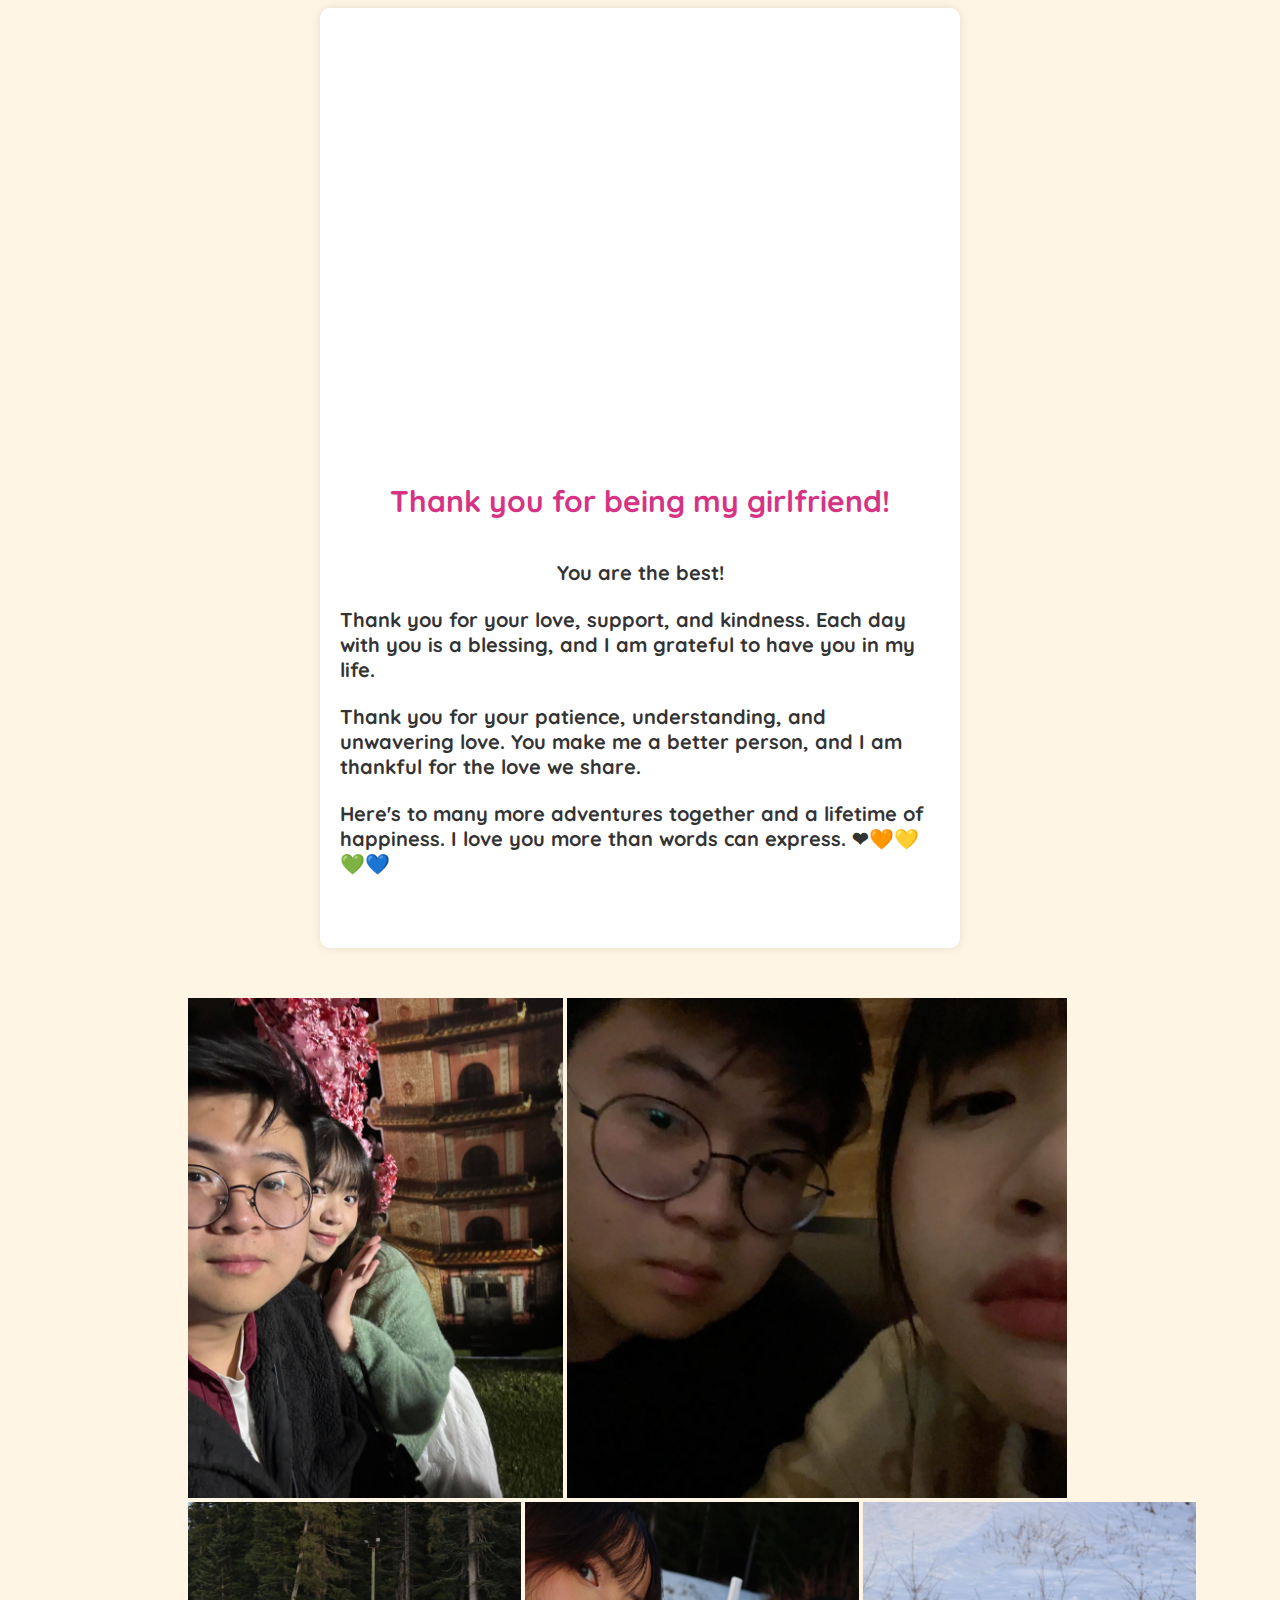
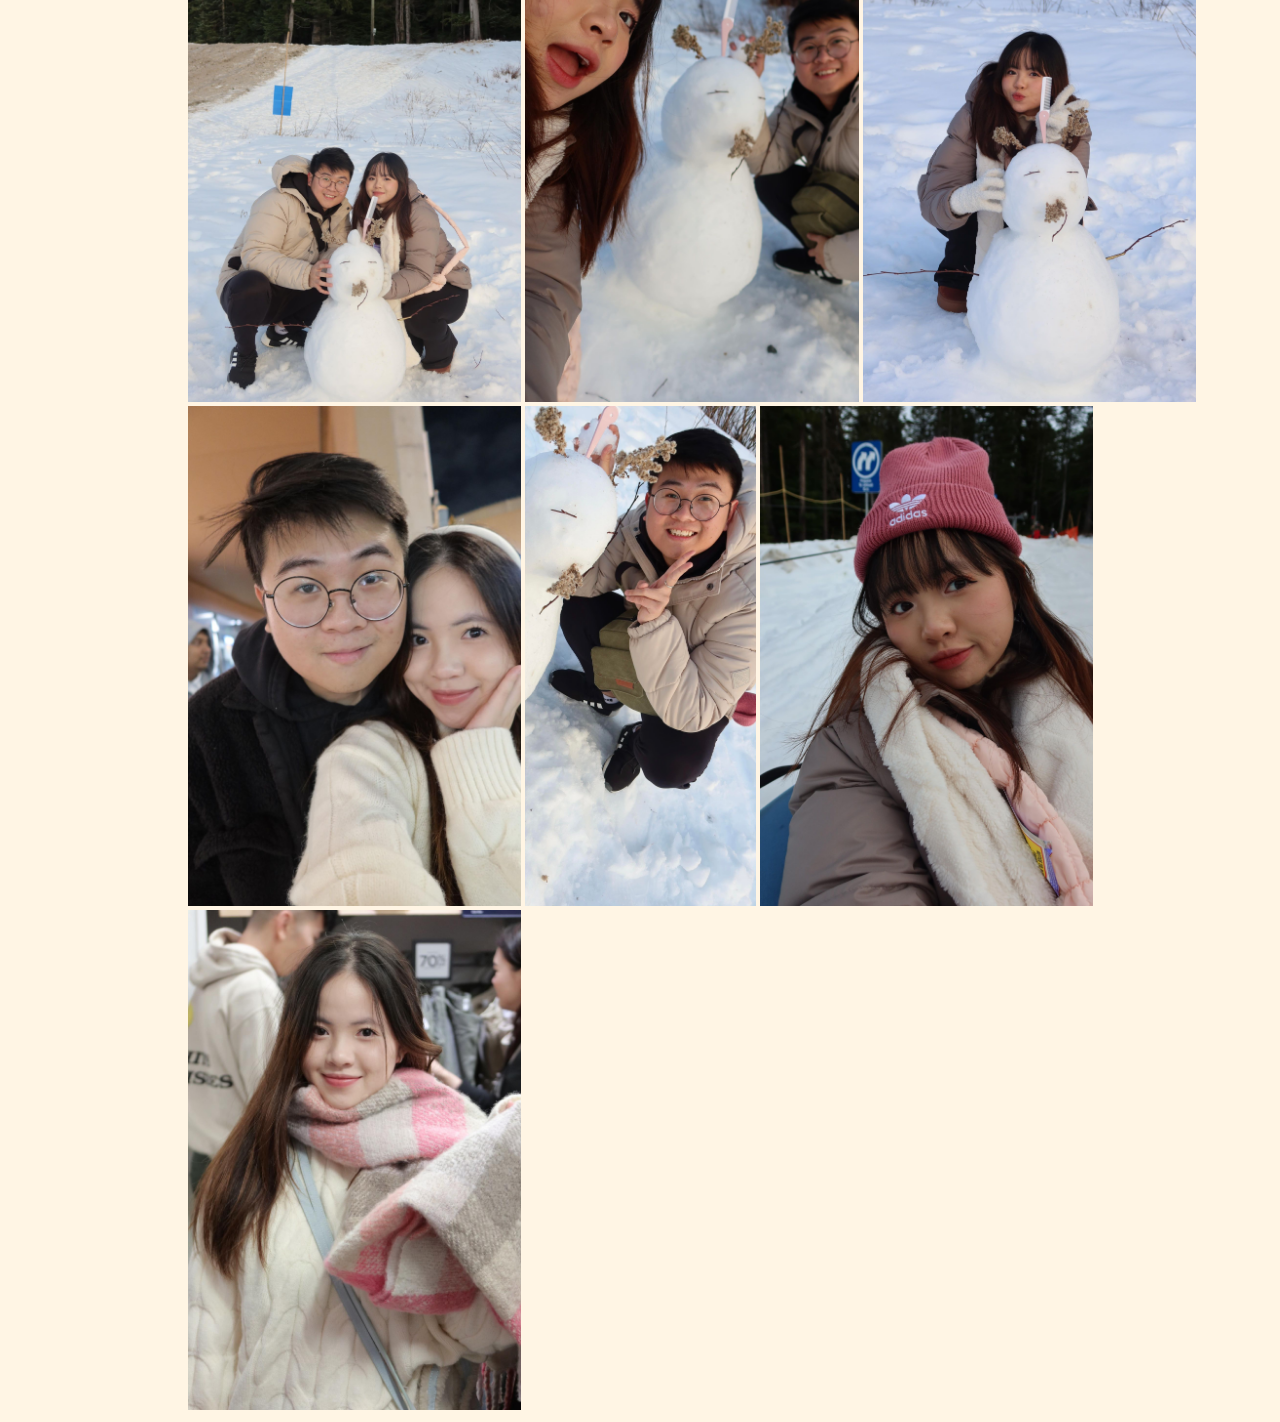
==== end.html @ a818e501 "update" ====
<!DOCTYPE html>
<html lang="en">
<head>
    <meta charset="UTF-8">
    <meta name="viewport" content="width=device-width, initial-scale=1.0">
    <title>Thank You</title>
    <link rel="stylesheet" href="/css/end.css">
    <link rel="preconnect" href="https://fonts.googleapis.com">
    <link rel="preconnect" href="https://fonts.gstatic.com" crossorigin>
    <link href="https://fonts.googleapis.com/css2?family=Quicksand:wght@300..700&display=swap" rel="stylesheet">
</head>
<body>
    <div class="container">
        <iframe src="https://giphy.com/embed/3o752obYVRjAcJ4vsc" width="380" height="380" frameBorder="0" class="giphy-embed" allowFullScreen></iframe>
        <h2>Thank you for being my girlfriend!</h2>
        <p>You are the best!</p>
        <p>Thank you for your love, support, and kindness. Each day with you is a blessing, and I am grateful to have you in my life.</p>
    
        <p>Thank you for your patience, understanding, and unwavering love. You make me a better person, and I am thankful for the love we share.</p>
        <p>Here's to many more adventures together and a lifetime of happiness. I love you more than words can express. ❤🧡💛💚💙</p>

        

    </div>
    <div class="img-container">
        <img src="/asset/pic1.jpg" alt="">
        <img src="/asset/pic2.jpg" alt="">
        <img src="/asset/pic3.jpg" alt="">
        <img src="/asset/pic4.jpg" alt="">
        <img src="/asset/pic5.jpg" alt="">
        <img src="/asset/pic6.jpg" alt="">
        <img src="/asset/pic7.jpg" alt="">
        <img src="/asset/pic8.jpg" alt="">
        <img src="/asset/pic9.jpg" alt="">
    </div>
    

<script src="https://ajax.googleapis.com/ajax/libs/jquery/3.7.1/jquery.min.js"></script>
<script src="./script/end.js"></script>
</body>
</html>
---- css/end.css ----
body {
    background-color: #fff5e4; /* Soft background color */
    font-family: 'Quicksand', sans-serif;
}




.container {
    display: flex;
    flex-direction: column;
    justify-content: center;
    align-items: center;
    text-align: left;   
    max-width: 600px;
    height: 100vh;
    margin: 0 auto;
    padding: 20px;
    background-color: #fff;
    border-radius: 10px;
    box-shadow: 0 0 10px rgba(0, 0, 0, 0.1); /* Soft shadow effect */
}

h2 {
    color: #d63384; /* Pink color for headings */
    margin-bottom: 20px;
    font-size: 30px;
}

p {
    color: #333; /* Dark text color */
    font-size: 20px;
    margin-bottom: 2px;
    font-weight: bold;
}

img {
    height: 500px;
}

.img-container {
    margin-left: 180px;
    margin-top: 50px;
}
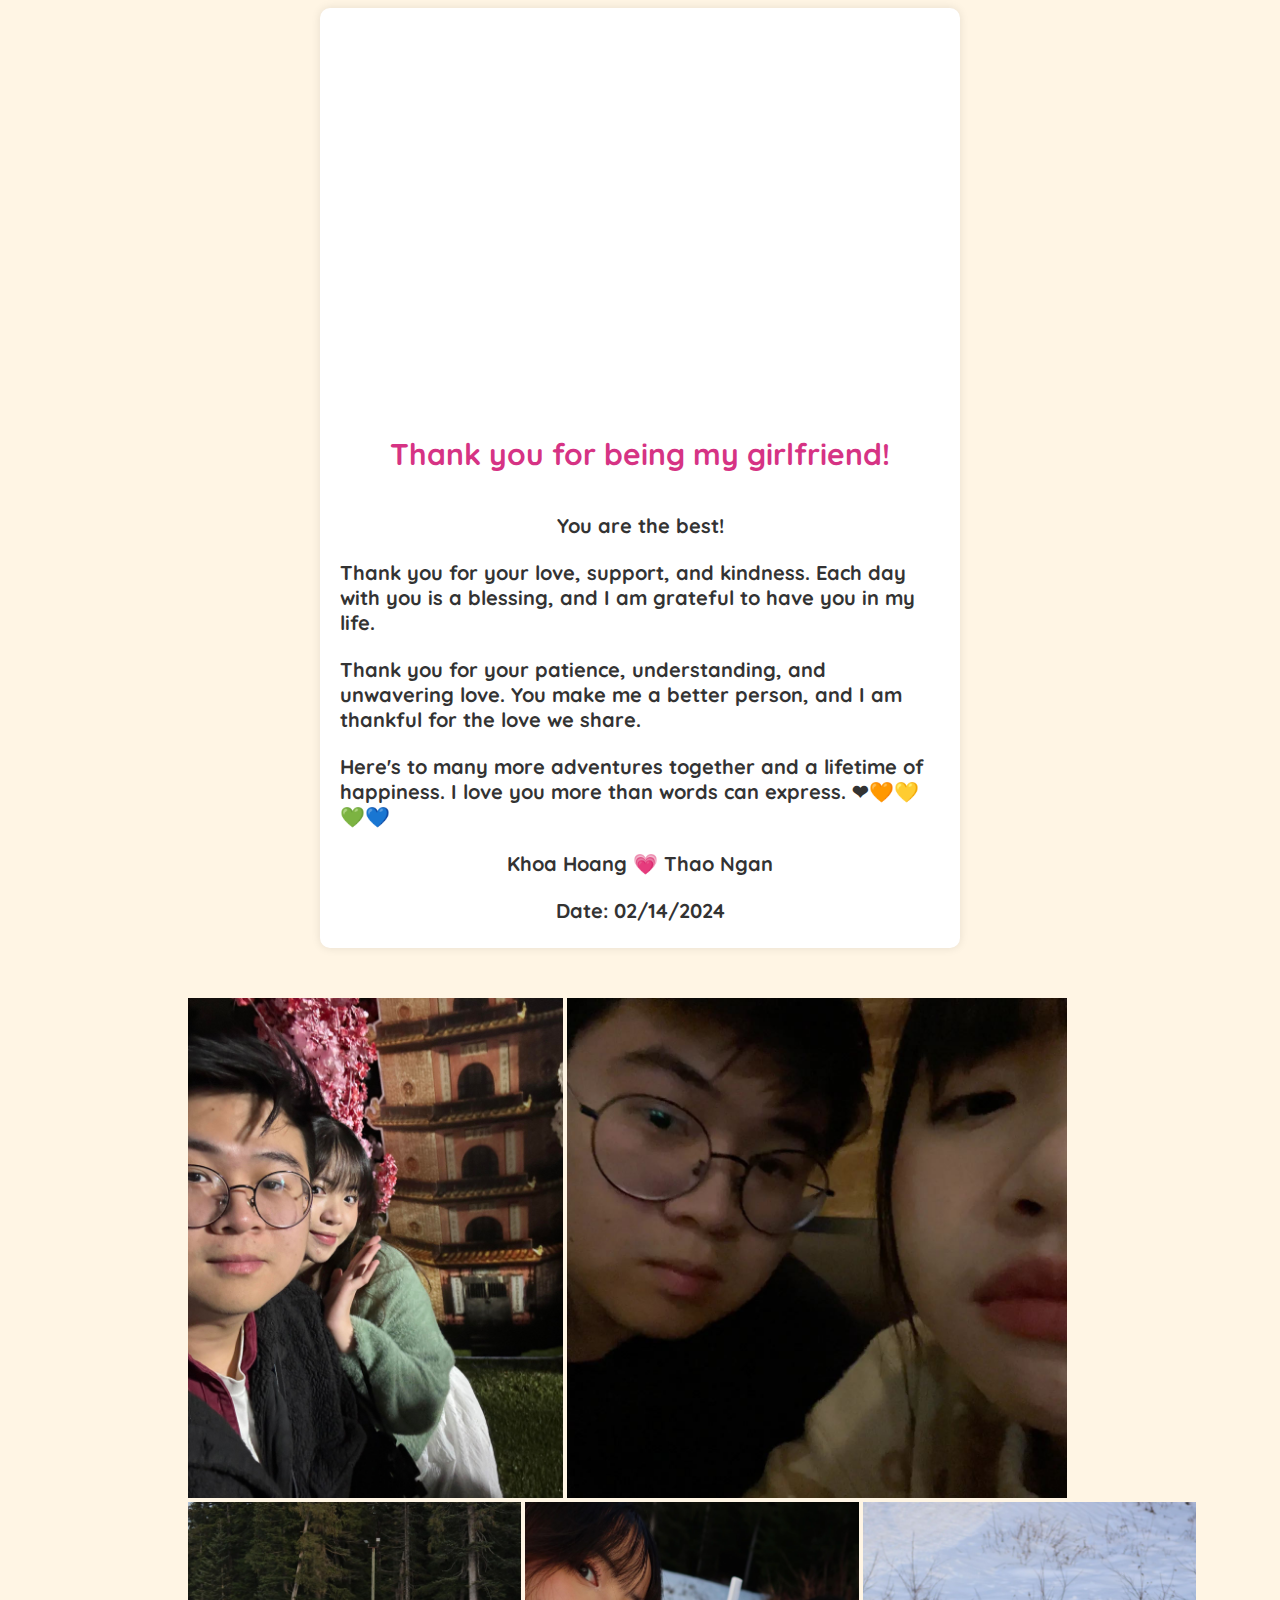
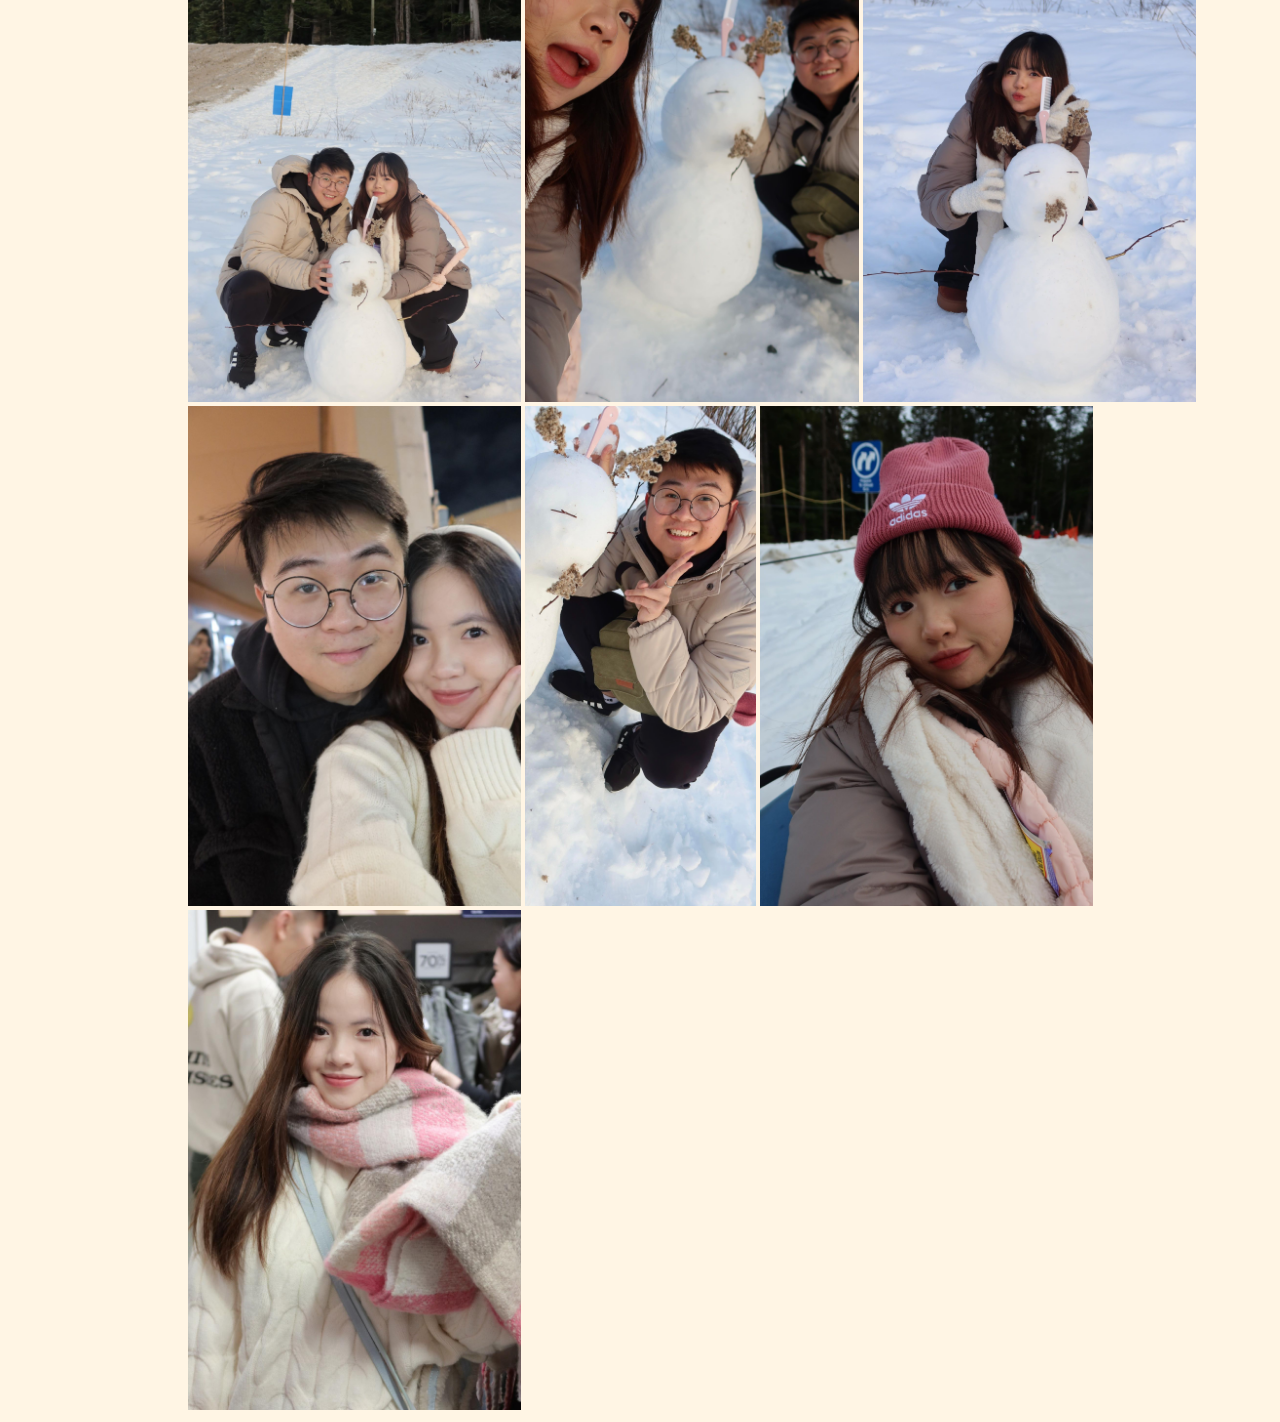
==== commit 160e75ea: "update" ====
--- a/end.html
+++ b/end.html
@@ -19,7 +19,8 @@
         <p>Thank you for your patience, understanding, and unwavering love. You make me a better person, and I am thankful for the love we share.</p>
         <p>Here's to many more adventures together and a lifetime of happiness. I love you more than words can express. ❤🧡💛💚💙</p>
 
-        
+        <p class="ps">Khoa Hoang 💗 Thao Ngan</p>
+        <p class="ps">Date: 02/14/2024</p>
 
     </div>
     <div class="img-container">
--- a/css/end.css
+++ b/css/end.css
@@ -41,4 +41,5 @@
 .img-container {
     margin-left: 180px;
     margin-top: 50px;
-}+}
+
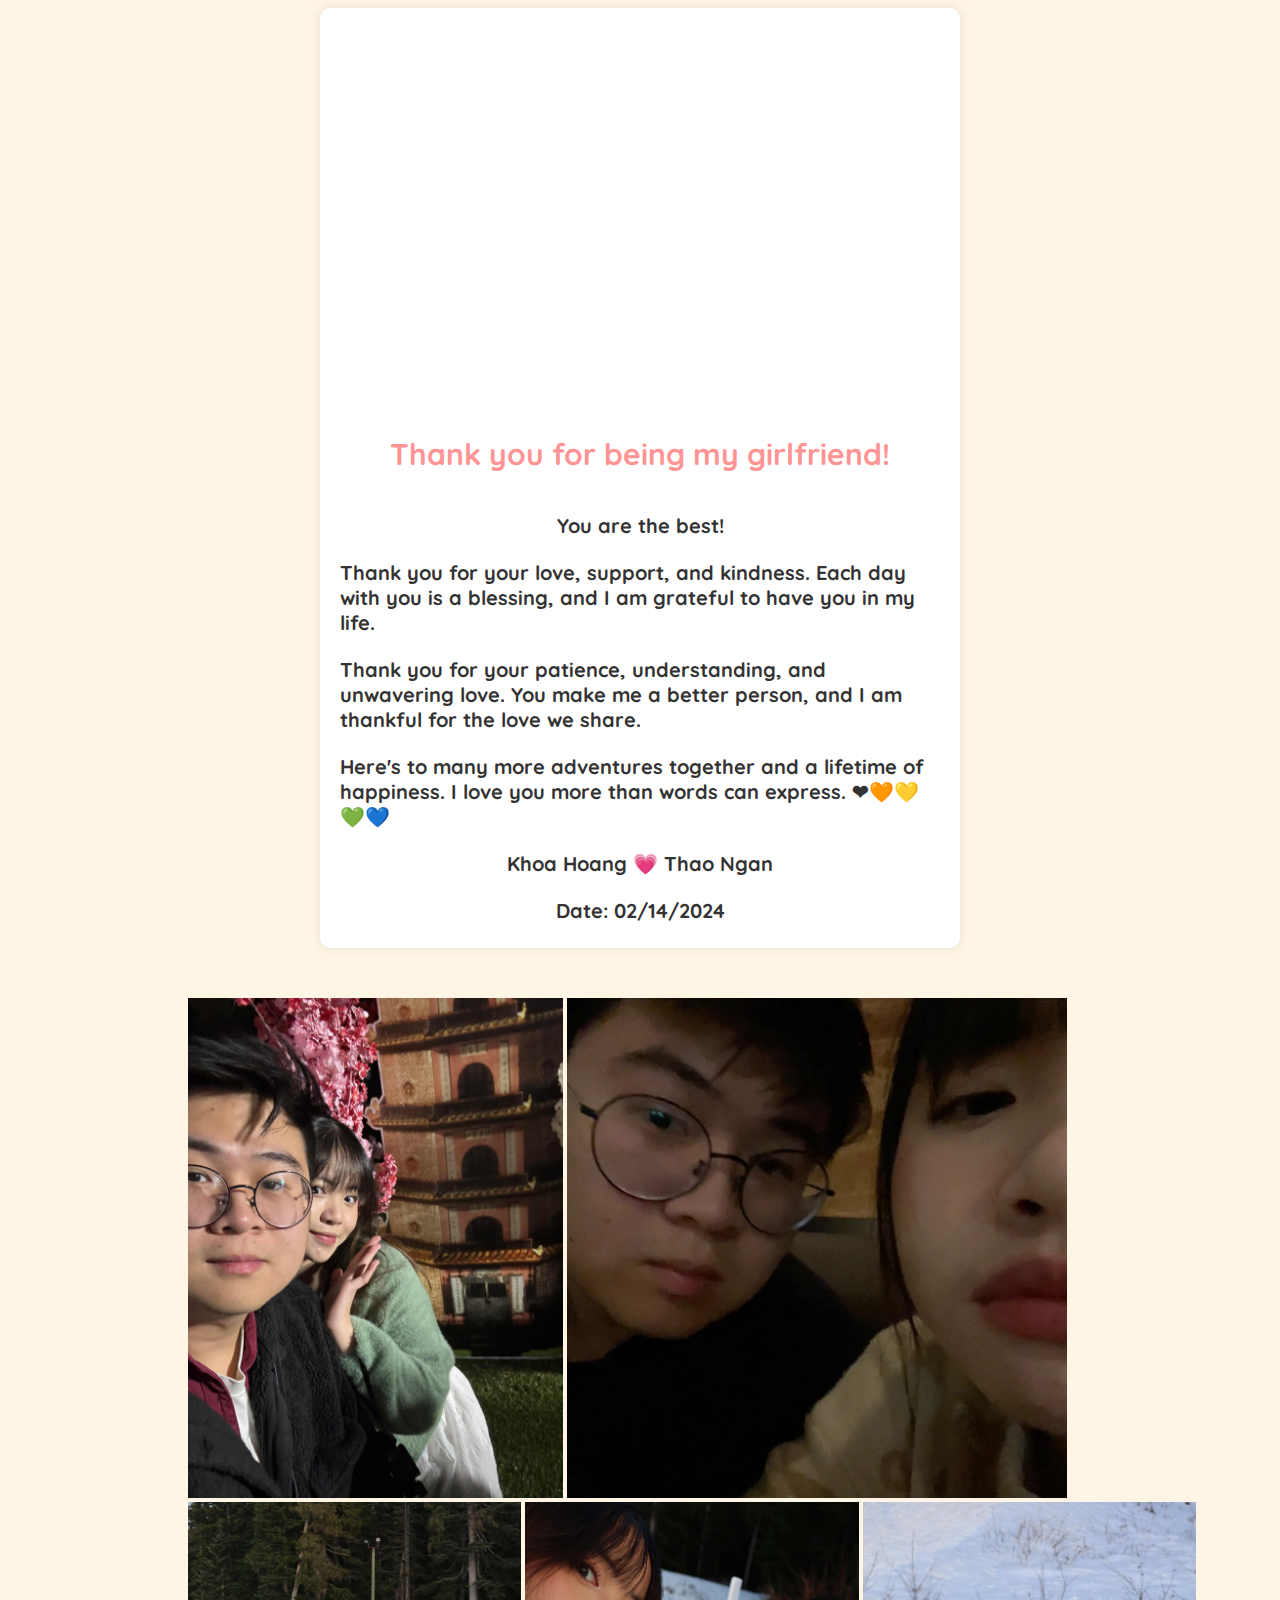
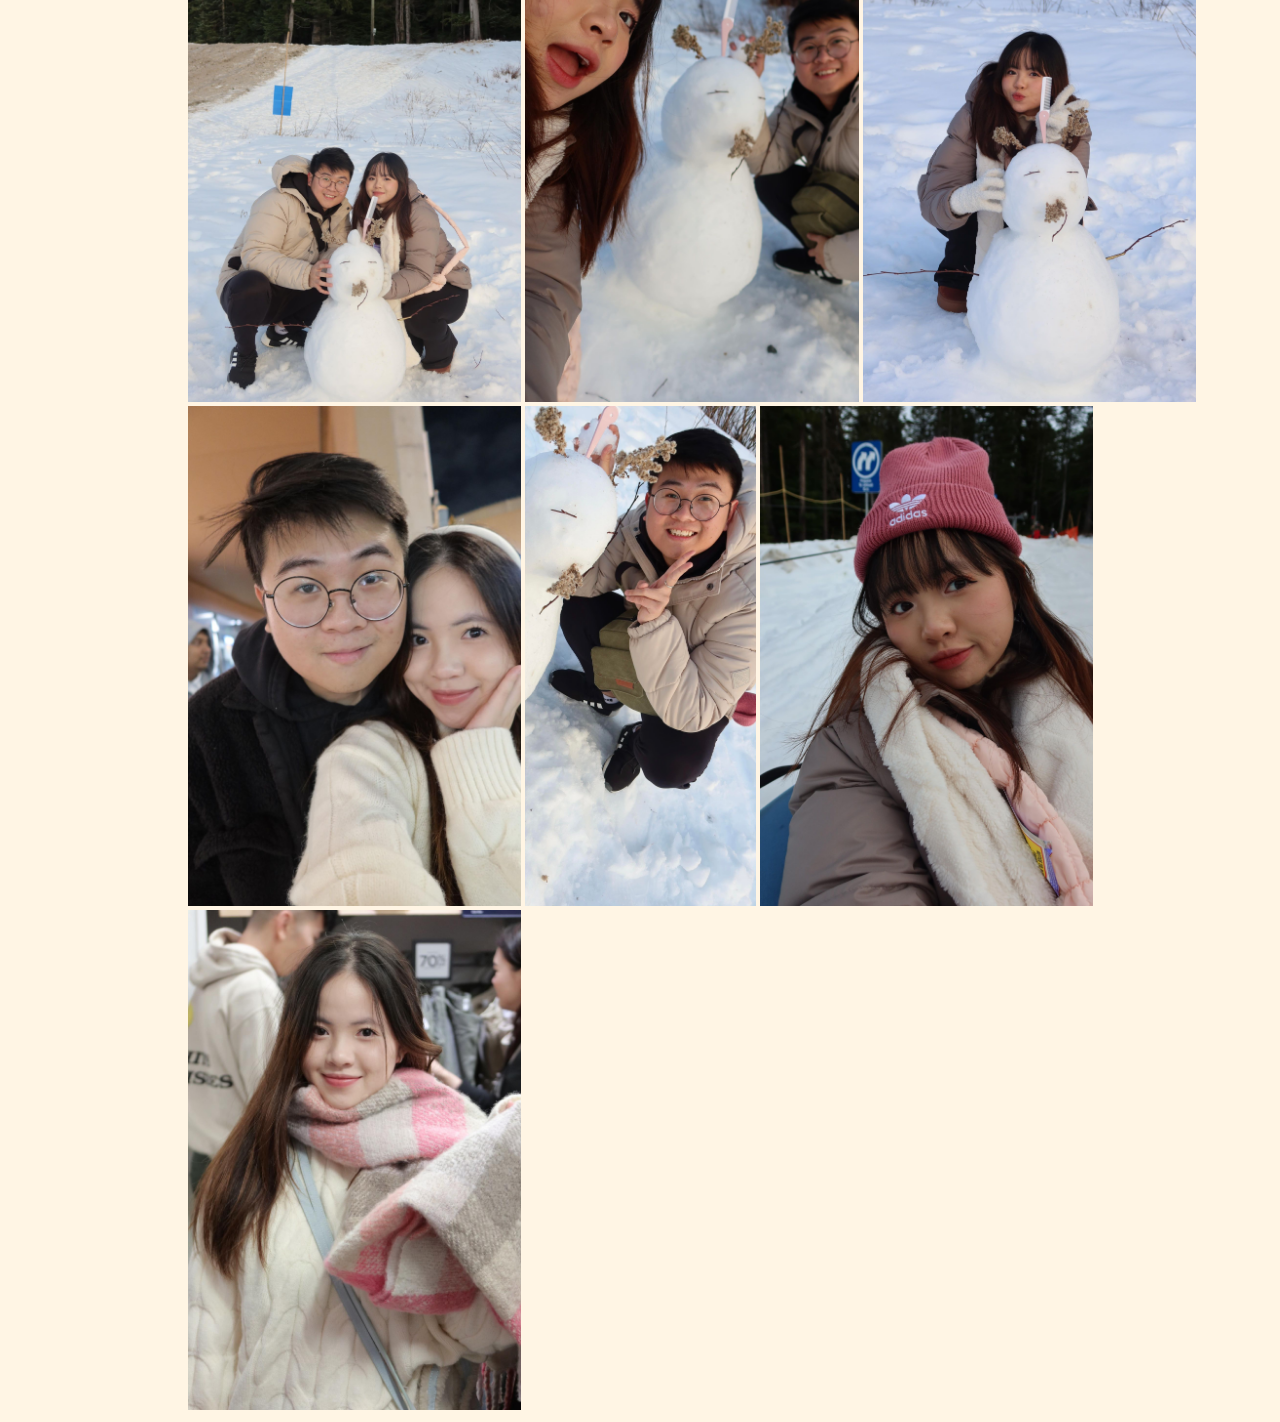
==== commit 8dc63a36: "update" ====
--- a/end.html
+++ b/end.html
@@ -4,7 +4,7 @@
     <meta charset="UTF-8">
     <meta name="viewport" content="width=device-width, initial-scale=1.0">
     <title>Thank You</title>
-    <link rel="stylesheet" href="/css/end.css">
+    <link rel="stylesheet" href="./css/end.css">
     <link rel="preconnect" href="https://fonts.googleapis.com">
     <link rel="preconnect" href="https://fonts.gstatic.com" crossorigin>
     <link href="https://fonts.googleapis.com/css2?family=Quicksand:wght@300..700&display=swap" rel="stylesheet">
@@ -24,15 +24,15 @@
 
     </div>
     <div class="img-container">
-        <img src="/asset/pic1.jpg" alt="">
-        <img src="/asset/pic2.jpg" alt="">
-        <img src="/asset/pic3.jpg" alt="">
-        <img src="/asset/pic4.jpg" alt="">
-        <img src="/asset/pic5.jpg" alt="">
-        <img src="/asset/pic6.jpg" alt="">
-        <img src="/asset/pic7.jpg" alt="">
-        <img src="/asset/pic8.jpg" alt="">
-        <img src="/asset/pic9.jpg" alt="">
+        <img src="./asset/pic1.jpg" alt="">
+        <img src="./asset/pic2.jpg" alt="">
+        <img src="./asset/pic3.jpg" alt="">
+        <img src="./asset/pic4.jpg" alt="">
+        <img src="./asset/pic5.jpg" alt="">
+        <img src="./asset/pic6.jpg" alt="">
+        <img src="./asset/pic7.jpg" alt="">
+        <img src="./asset/pic8.jpg" alt="">
+        <img src="./asset/pic9.jpg" alt="">
     </div>
     
 
--- a/css/end.css
+++ b/css/end.css
@@ -22,7 +22,7 @@
 }
 
 h2 {
-    color: #d63384; /* Pink color for headings */
+    color: #ff9494; /* Pink color for headings */
     margin-bottom: 20px;
     font-size: 30px;
 }
